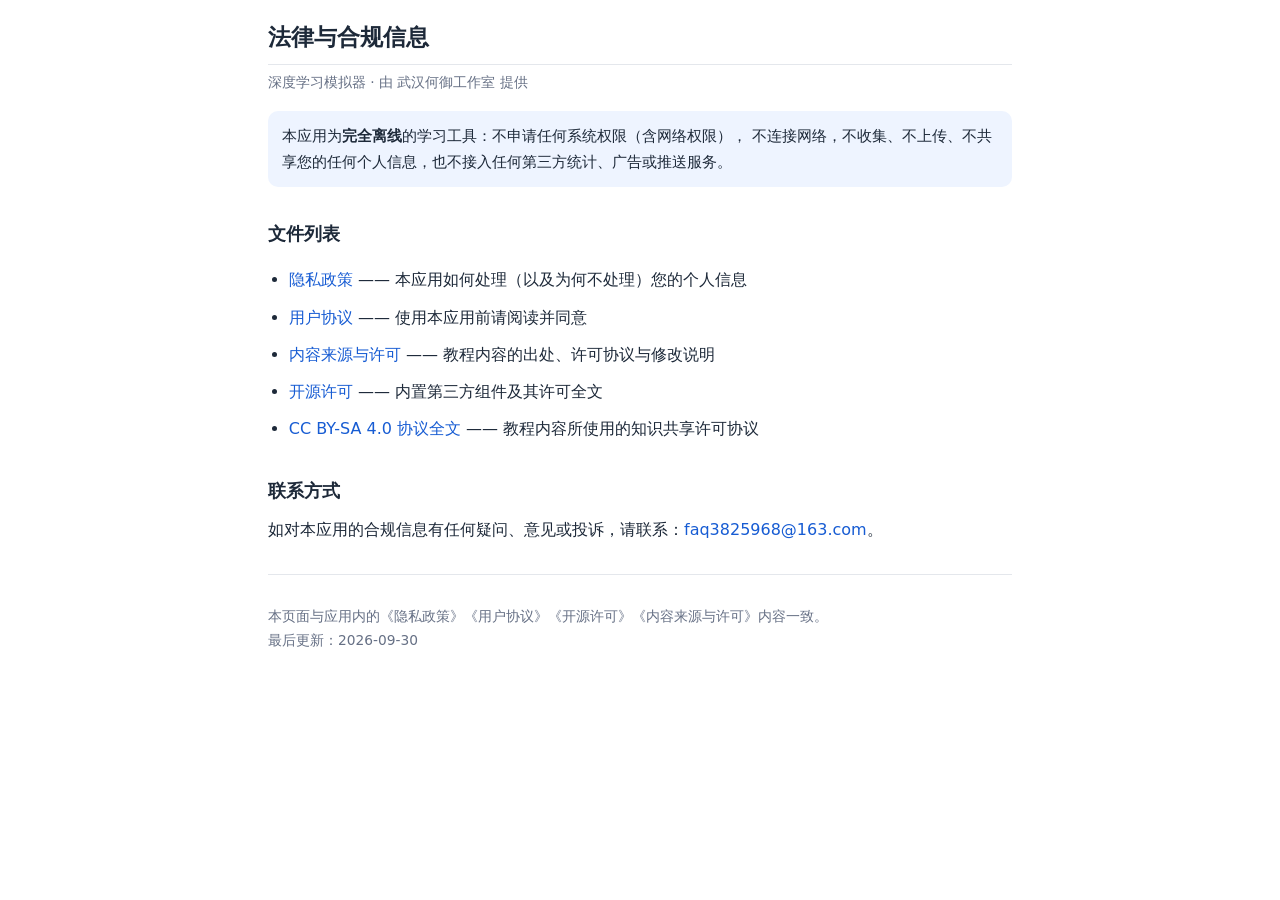
==== index.html @ aae83f3c "Add legal pages for app store review" ====
<!DOCTYPE html>
<html lang="zh-CN">
<head>
<meta charset="utf-8">
<meta name="viewport" content="width=device-width, initial-scale=1">
<meta name="color-scheme" content="light dark">
<title>法律与合规信息 · 深度学习模拟器</title>
<link rel="stylesheet" href="legal.css">
</head>
<body>
<main>
<h1>法律与合规信息</h1>
<p class="meta">深度学习模拟器 · 由 武汉何御工作室 提供</p>

<div class="note">
  本应用为<strong>完全离线</strong>的学习工具：不申请任何系统权限（含网络权限），
  不连接网络，不收集、不上传、不共享您的任何个人信息，也不接入任何第三方统计、广告或推送服务。
</div>

<h2>文件列表</h2>
<ul>
  <li><a href="privacy_policy.html">隐私政策</a> —— 本应用如何处理（以及为何不处理）您的个人信息</li>
  <li><a href="user_agreement.html">用户协议</a> —— 使用本应用前请阅读并同意</li>
  <li><a href="content_attribution.html">内容来源与许可</a> —— 教程内容的出处、许可协议与修改说明</li>
  <li><a href="open_source_licenses.html">开源许可</a> —— 内置第三方组件及其许可全文</li>
  <li><a href="cc_by_sa_4_0.html">CC BY-SA 4.0 协议全文</a> —— 教程内容所使用的知识共享许可协议</li>
</ul>

<h2>联系方式</h2>
<p>如对本应用的合规信息有任何疑问、意见或投诉，请联系：<a href="mailto:faq3825968@163.com">faq3825968@163.com</a>。</p>

<hr>
<p class="meta">本页面与应用内的《隐私政策》《用户协议》《开源许可》《内容来源与许可》内容一致。<br>
最后更新：2026-09-30</p>
</main>
</body>
</html>
---- legal.css ----
/* Shared typography for every in-app legal / compliance page. */
:root {
  --ink: #1d2939;
  --muted: #667085;
  --line: #e4e7ec;
  --bg: #ffffff;
  --bg-soft: #f7f8fa;
  --accent: #175cd3;
  --note-bg: #eef4ff;
}
@media (prefers-color-scheme: dark) {
  :root {
    --ink: #e6e8eb;
    --muted: #a2a9b4;
    --line: #2c313a;
    --bg: #16181d;
    --bg-soft: #1c1f26;
    --accent: #8ab4ff;
    --note-bg: #1e2a44;
  }
}
* { box-sizing: border-box; }
body {
  margin: 0;
  background: var(--bg);
  color: var(--ink);
  font-family: system-ui, -apple-system, "PingFang SC", "Noto Sans CJK SC", "Microsoft YaHei", sans-serif;
  font-size: 16px;
  line-height: 1.78;
  -webkit-text-size-adjust: 100%;
  overflow-wrap: break-word;
}
main { max-width: 780px; margin: 0 auto; padding: 22px 18px 40px; }
h1 { font-size: 1.42em; line-height: 1.4; margin: 0 0 .2em; padding-bottom: .45em; border-bottom: 1px solid var(--line); }
h2 { font-size: 1.14em; margin: 1.7em 0 .5em; }
h3 { font-size: 1.02em; margin: 1.3em 0 .4em; color: var(--muted); }
p, li { margin: .55em 0; }
ul, ol { padding-left: 1.3em; }
a { color: var(--accent); text-decoration: none; }
code { background: var(--bg-soft); border: 1px solid var(--line); border-radius: 5px; padding: 1px 5px; font-size: .9em; }
hr { border: none; border-top: 1px solid var(--line); margin: 1.8em 0; }
.meta { color: var(--muted); font-size: .86em; margin: 0 0 1.2em; }
.note {
  background: var(--note-bg);
  border-radius: 10px;
  padding: 12px 14px;
  font-size: .92em;
  margin: 1em 0;
}
table { width: 100%; border-collapse: collapse; font-size: .92em; margin: .9em 0; }
th, td { border: 1px solid var(--line); padding: 7px 9px; text-align: left; vertical-align: top; }
th { background: var(--bg-soft); }
.todo { color: #b54708; font-weight: 600; }
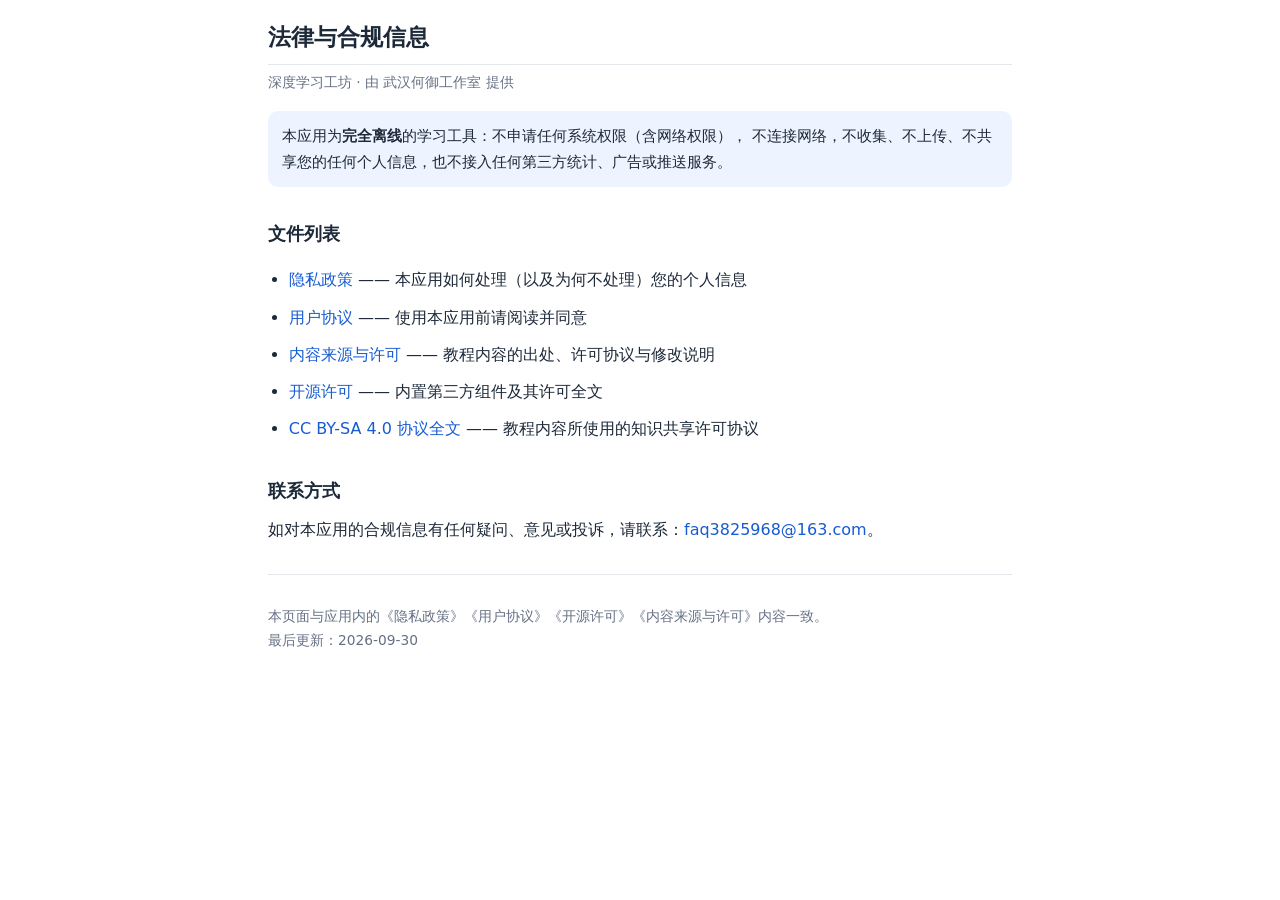
==== commit 941e8fac: "Rename app to 深度学习工坊" ====
--- a/index.html
+++ b/index.html
@@ -4,13 +4,13 @@
 <meta charset="utf-8">
 <meta name="viewport" content="width=device-width, initial-scale=1">
 <meta name="color-scheme" content="light dark">
-<title>法律与合规信息 · 深度学习模拟器</title>
+<title>法律与合规信息 · 深度学习工坊</title>
 <link rel="stylesheet" href="legal.css">
 </head>
 <body>
 <main>
 <h1>法律与合规信息</h1>
-<p class="meta">深度学习模拟器 · 由 武汉何御工作室 提供</p>
+<p class="meta">深度学习工坊 · 由 武汉何御工作室 提供</p>
 
 <div class="note">
   本应用为<strong>完全离线</strong>的学习工具：不申请任何系统权限（含网络权限），
